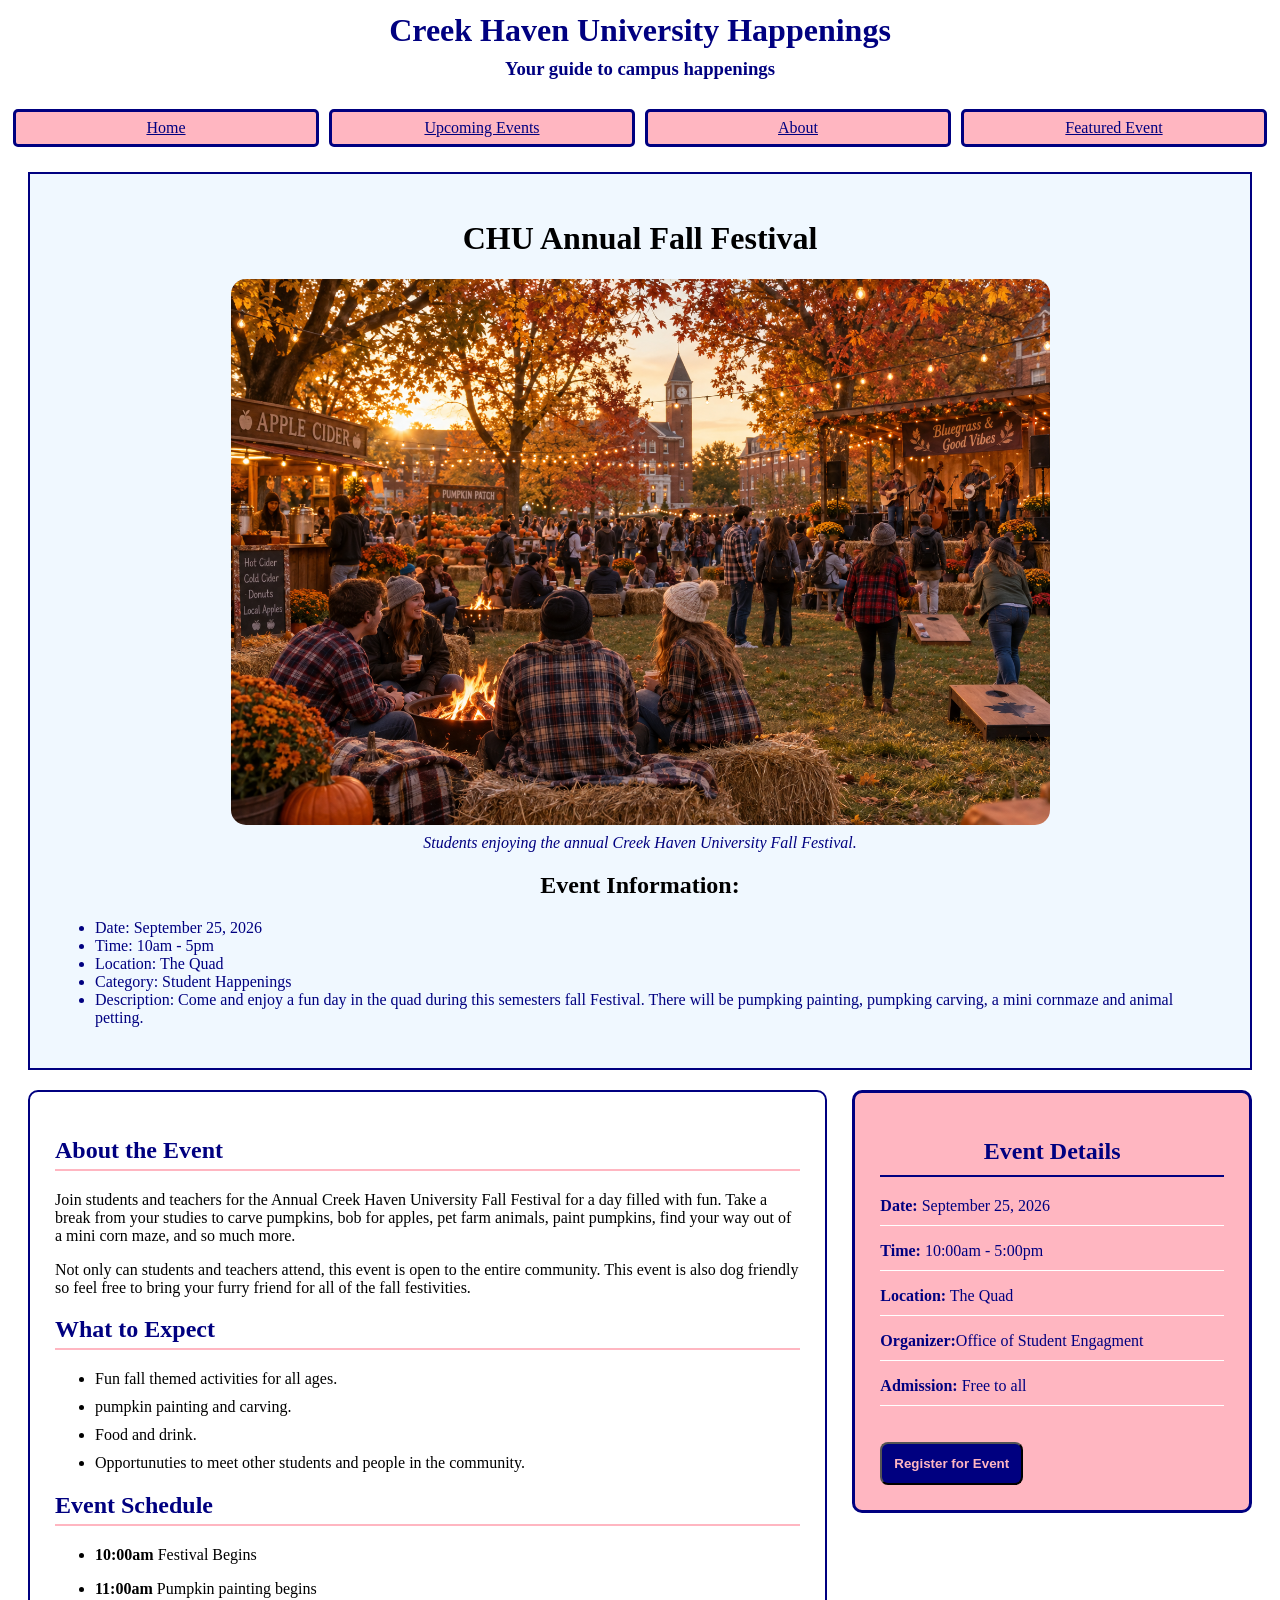
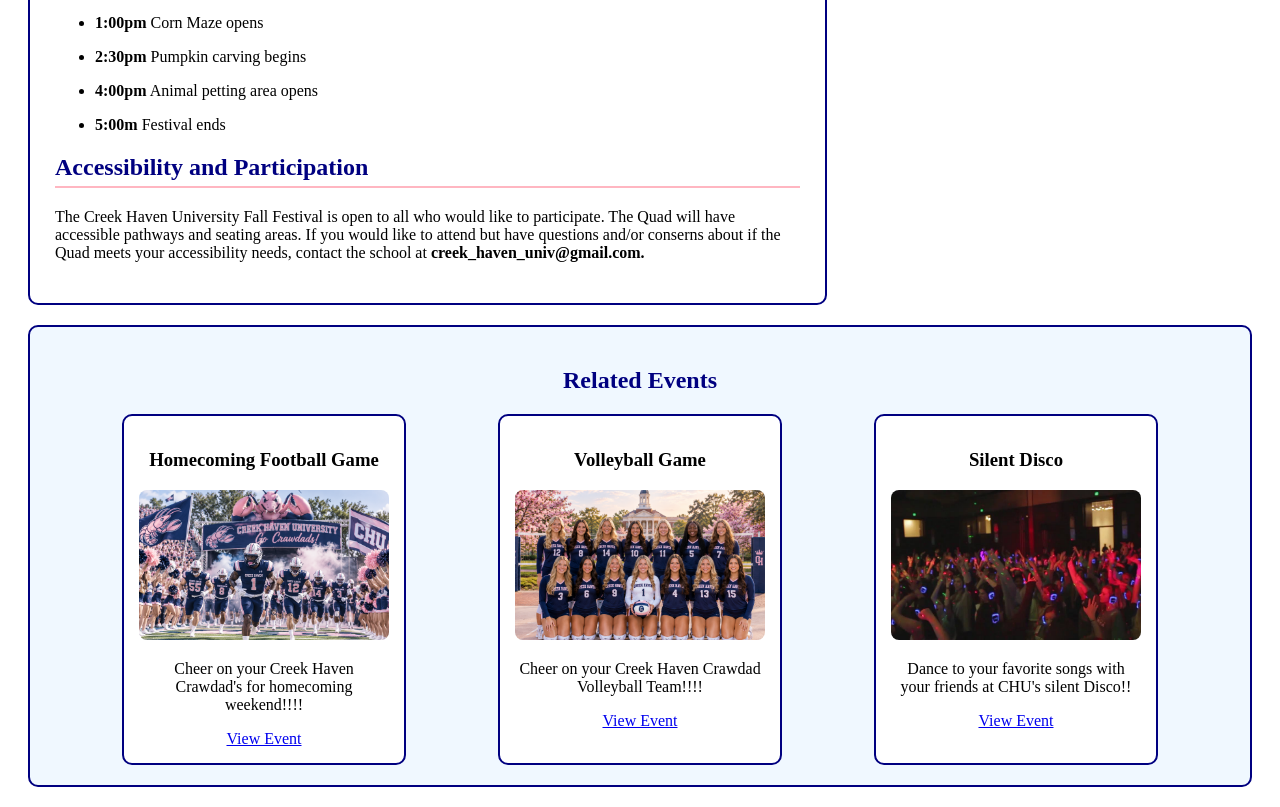
==== event.html @ eef46ddc "Finished the majority of event.html and the css that goes with it." ====
<!DOCTYPE html>
<html lang="en">

<head>
    <meta charset="UTF-8">
    <meta name="viewport" content="width=device-width, initial-scale=1.0">
    <title>Creek Haven University Happenings | Featured Event</title>
    <link rel="stylesheet" href="CSS/styles.css">
</head>

<body>
    <!--Header-->
    <header id="head-grid-container">
        <h1>Creek Haven University Happenings</h1>
         <!--<img id="pic" src="images/Creek-Haven-University logo.png" alt="Creek Haven University logo" width="400px"> -->
        <h3>Your guide to campus happenings </h3>

         <!--Navigation-->


        <nav>
            <a class="grid-item" href="index.html">Home</a>
            <a class="grid-item" href="#Assignment-2/upcoming-events">Upcoming Events</a>
            <a class="grid-item" href="#about-section">About</a>
            <a class="grid-item" href="event.html">Featured Event</a>
        </nav>


    </header>

    <!--Main-->
    <main>

        <!--Event Introduction-->
        <figure class="event-introduction">

            <h1> CHU Annual Fall Festival</h1>

            <img src="images/fall-festival-event.png" alt="Fall Festival">
            <figcaption>Students enjoying the annual Creek Haven University Fall Festival.</figcaption>

            <h2>Event Information:</h2>
            <ul>
                <li>Date: September 25, 2026</li>
                <li>Time: 10am - 5pm</li>
                <li>Location: The Quad</li>
                <li>Category: Student Happenings</li>
                <li>Description: Come and enjoy a fun day in the quad during this semesters fall Festival. There will be pumpking painting, pumpking carving, a mini cornmaze and animal petting.</li>
            </ul>

        </figure>

        <!--main content and sidebar -->
        <div id="event-layout">

            <div id="main-event">
                <h2>About the Event</h2>
                <!--Description-->
                <p>
                    Join students and teachers for the Annual Creek Haven University Fall Festival for a day filled with fun. 
                    Take a break from your studies to carve pumpkins, bob for apples, pet farm animals, paint pumpkins, find your way out of a mini corn maze,
                    and so much more. 
                </p>
                <p>
                    Not only can students and teachers attend, this event is open to the entire community. 
                    This event is also dog friendly so feel free to bring your furry friend for all of the fall festivities.
                </p>

                <!--attendee expectations-->
                <h2>What to Expect</h2>

                <ul>
                    <li>Fun fall themed activities for all ages.</li>
                    <li>pumpkin painting and carving.</li>
                    <li>Food and drink.</li>
                    <li>Opportunuties to meet other students and people in the community.</li>
                </ul>

                <!--schedule-->
                <h2>Event Schedule</h2>

                <ul>
                    <li>
                        <strong>10:00am</strong> Festival Begins
                    </li>
                </ul>

                <ul>
                    <li>
                        <strong>11:00am</strong> Pumpkin painting begins
                    </li>
                </ul>

                <ul>
                    <li>
                        <strong>1:00pm</strong> Corn Maze opens
                    </li>
                </ul>

                <ul>
                    <li>
                        <strong>2:30pm</strong> Pumpkin carving begins
                    </li>
                </ul>

                <ul>
                    <li>
                        <strong>4:00pm</strong> Animal petting area opens
                    </li>
                </ul>

                <ul>
                    <li>
                        <strong>5:00m</strong> Festival ends
                    </li>
                </ul>


                <!--Accessibility-->
                <h2>Accessibility and Participation</h2>

                <p>The Creek Haven University Fall Festival is open to all who would like to participate. 
                    The Quad will have accessible pathways and seating areas. If you would like to attend but have questions and/or conserns 
                    about if the Quad meets your accessibility needs, contact the school at <strong>creek_haven_univ@gmail.com.</strong>
                </p>

            </div>

            <!--sidebar-->
            <aside id="event-sidebar">

                <h2>Event Details</h2>

                <p><strong>Date:</strong> September 25, 2026</p>
                <p><strong>Time:</strong> 10:00am - 5:00pm</p>
                <p><strong>Location:</strong> The Quad</p>
                <p><strong>Organizer:</strong>Office of Student Engagment</p>
                <p><strong>Admission:</strong> Free to all</p>
                <button type="button">Register for Event</button>

            </aside>

        </div>


        <!--Related events-->
        <div id="related-section">
            <h2>Related Events</h2>

            <!--flexbox-->

            <div id="related-events">


                <article class="related-event-card">
                    <h3>Homecoming Football Game</h3>
                    <img src="images/homecoming-game.png" alt="CHU homecoming Football Game">
                    <p>Cheer on your Creek Haven Crawdad's for homecoming weekend!!!!</p>
                    <a href="index.html#upcoming-events">View Event</a>
                </article>

                <article class="related-event-card">
                    <h3>Volleyball Game</h3>
                    <img src="images/volleyball-team.png" alt="CHU Volleyball Team">
                    <p>Cheer on your Creek Haven Crawdad Volleyball Team!!!!</p>
                    <a href="index.html#upcoming-events">View Event</a>
                </article>

                <article class="related-event-card">
                    <h3>Silent Disco</h3>
                    <img src="images/silent-events-video-compressed.jpg" alt="Silent Disco">
                    <p>Dance to your favorite songs with your friends at CHU's silent Disco!!</p>
                    <a href="index.html#upcoming-events">View Event</a>
                </article>

            </div>

        </div>

    </main>

</body>

</html>
---- CSS/styles.css ----
#head-grid-container {
    display: grid;
    align-content: center;
    justify-content: space-evenly;
    grid-template-columns: 4fr;
    grid-template-rows: 2fr 2fr 2fr;
    h1{
        text-align: center;
        margin: 4px;
        color: navy ;
    }
    h3{
        text-align: center;
        color: navy;
        margin: 2px;

    }
}

.grid-item{
    border: 3px solid navy;
    margin: 5px;
    padding: 7px;
    gap: 2px;
    color: navy;
    background-color: lightpink;
    border-radius: 5px;
    grid-template-columns: 2fr;
}
nav{
    display:grid;
    grid-template-columns: 1fr 1fr 1fr 1fr;
    text-align: center;

}

section{
    border: 2px solid black;
    background-image: url(../images/longer-hero-background.png);
    background-size: cover;
    background-repeat: no-repeat;
    height: 500px;

    .flex-item{
        color:navy;
        text-align: center;
    }
    #pic1{
        border-radius: 50px;
        background-color: lightpink;
        padding: 5px;
        margin-left: 20px;
    }
    button{
        background-color: lightpink;
        font-style: italic;
        block-size: 30px;
        color: navy;
        display: block;
        margin-left: 73px;
    }
}
@media screen and (width >= 600px) {
    section{
      background-size: 1500px;
      background-position: center;
      background: border 4px ;
    }
  }

  #grid-container{
    display: grid;
    grid-template-columns: 3fr 2fr 3fr;
    grid-template-rows: 1fr 1fr;
    gap: 20px;
    justify-content: center;

    .events{
        text-align: center;
        background-color: aliceblue;
        border-radius: 10px;
    }

  }

  article{
    h1{
        color:navy;
        text-align: center;
    }
}

#About{
    background-color: aliceblue;
}

footer{
    background-color: aliceblue;

    #foot{
        display:grid;
        grid-template-columns: 1fr 1fr 1fr 1fr;
        gap: 5px;

        .foot-item{
            background-color: lightpink;
            border: 2px solid navy;
            padding: 10px;
            margin: 5px;
            text-align: center;
            border-radius: 5px;
        }
    }
}















.event-introduction{
    background-color: aliceblue;
    border: 2px solid navy;
    padding: 25px;
    margin: 20px;
    text-align: center;
}

.event-introduction h1 h2{
    color:navy;
    font-size: 35px;
}

.event-introduction figure{
    margin: 20px;
}

.event-introduction img{
    width: 70%;
    max-width: 700%;
    border-radius: 15px;
}

.event-introduction figcaption{
    color: navy;
    font-style: italic;
    margin-top: 5px;
}

.event-introduction ul{
    text-align: left;
    color: navy;
}

#event-layout{
    display: grid;
    grid-template-columns: 2fr 1fr;
    gap: 25px;
    margin: 20px;
}

#main-event{
    background-color: white;
    border: 2px solid navy;
    padding: 25px;
    border-radius: 10px;
}

#main-event h2{
    color: navy;
    border-bottom: 2px solid lightpink;
    padding-bottom: 5px;
}

#main-event li{
    margin-bottom: 10px;
}

#event-sidebar{
    background-color: lightpink;
    border: 3px solid navy;
    padding: 25px;
    border-radius: 10px;
    height: fit-content;
}

#event-sidebar h2{
    color:navy;
    text-align: center;
    border-bottom: 2px solid navy;
    padding-bottom: 10px;
}

#event-sidebar p{
    color:navy;
    padding-bottom: 10px;
    border-bottom: 1px solid white;
}

#event-sidebar button{
    background-color: navy;
    color:lightpink;
    text-align: center;
    padding:12px;
    margin-top: 20px;
    border-radius: 8px;
    font-weight: bold;
}

#related-section{
    margin: 20px;
    padding: 20px;
    background-color: aliceblue;
    border: 2px solid navy;
    border-radius: 10px;
}

#related-section h2{
    color:navy;
    text-align: center;
}

#related-events{
    display:flex;
    justify-content: space-evenly;
    align-items: stretch;
    gap: 20px;
    flex-wrap: wrap;
}


.related-event-card{
    background-color: white;
    border: 2px solid navy;
    border-radius: 10px;
    padding: 15px;
    width: 250px;
    text-align: center;
}

.related-event-card img{
    width: 100%;
    height:150px;
    object-fit: cover;
    border-radius: 8px;
}
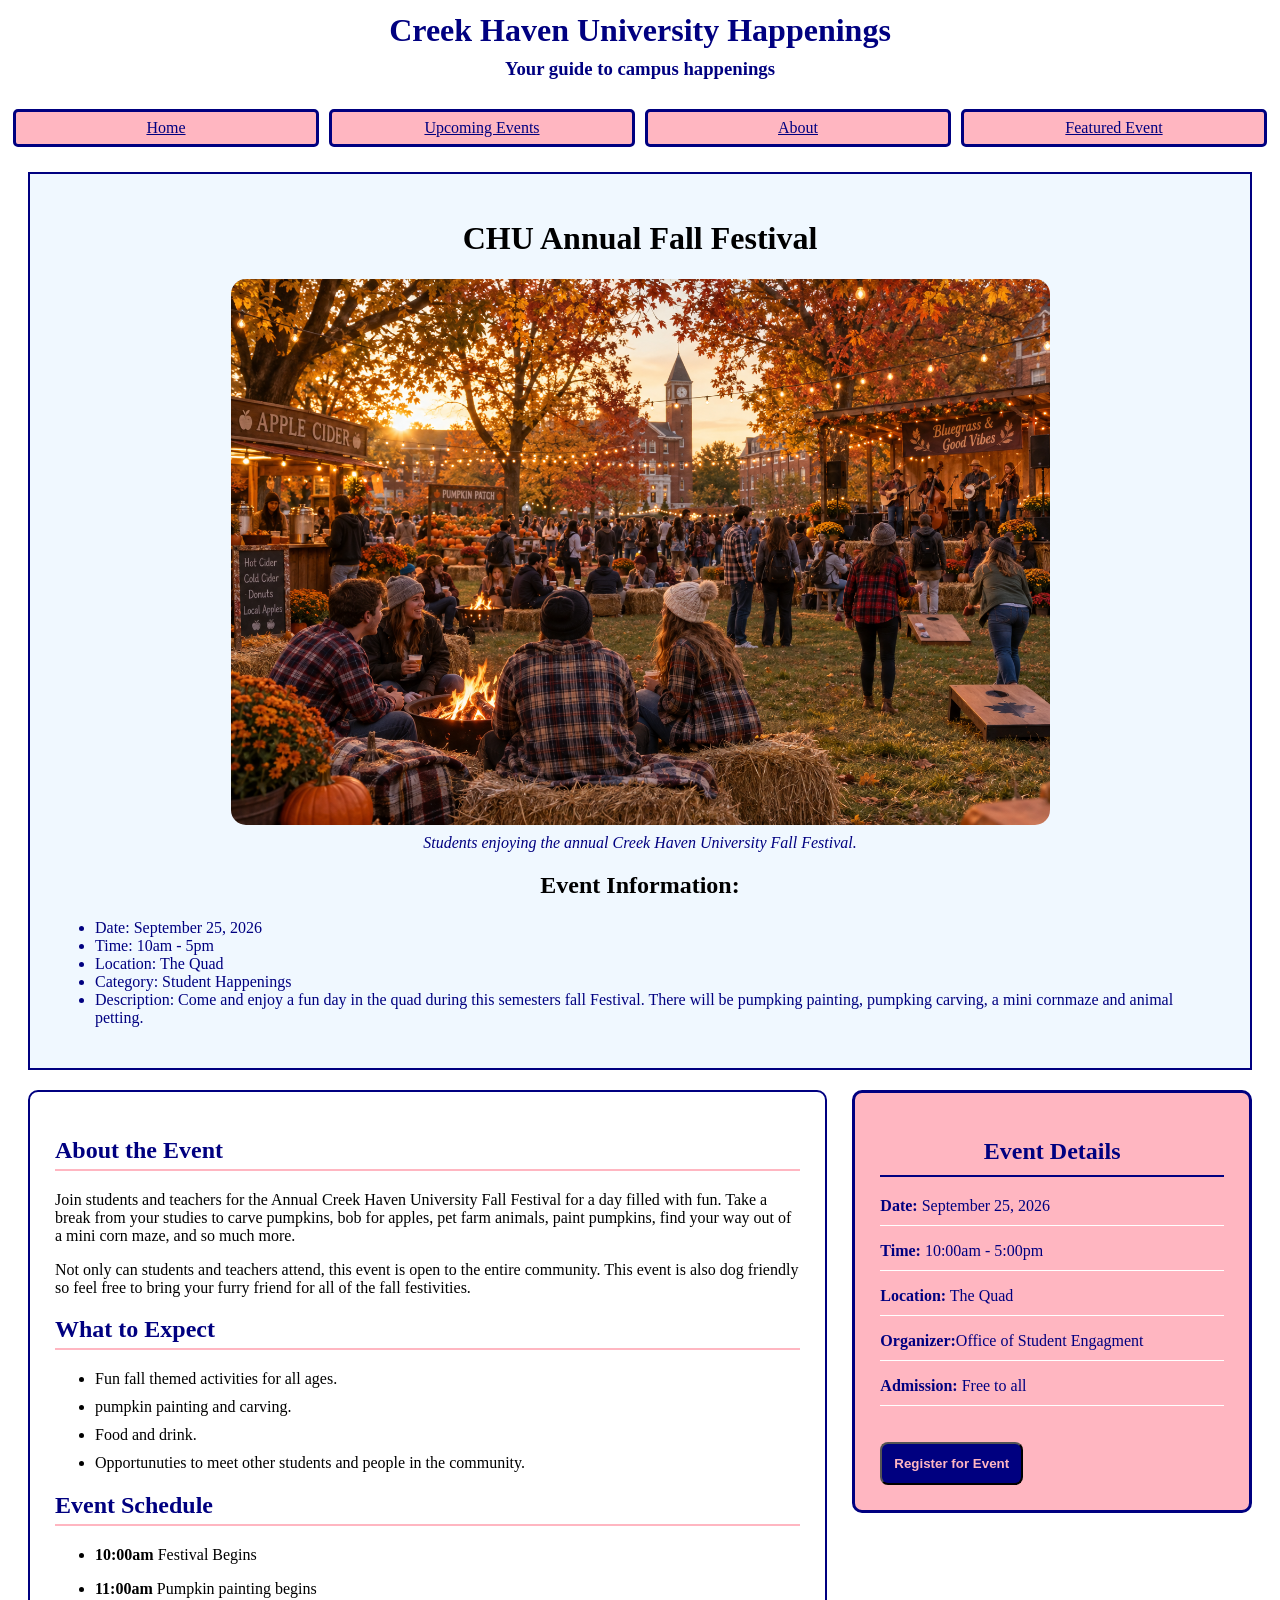
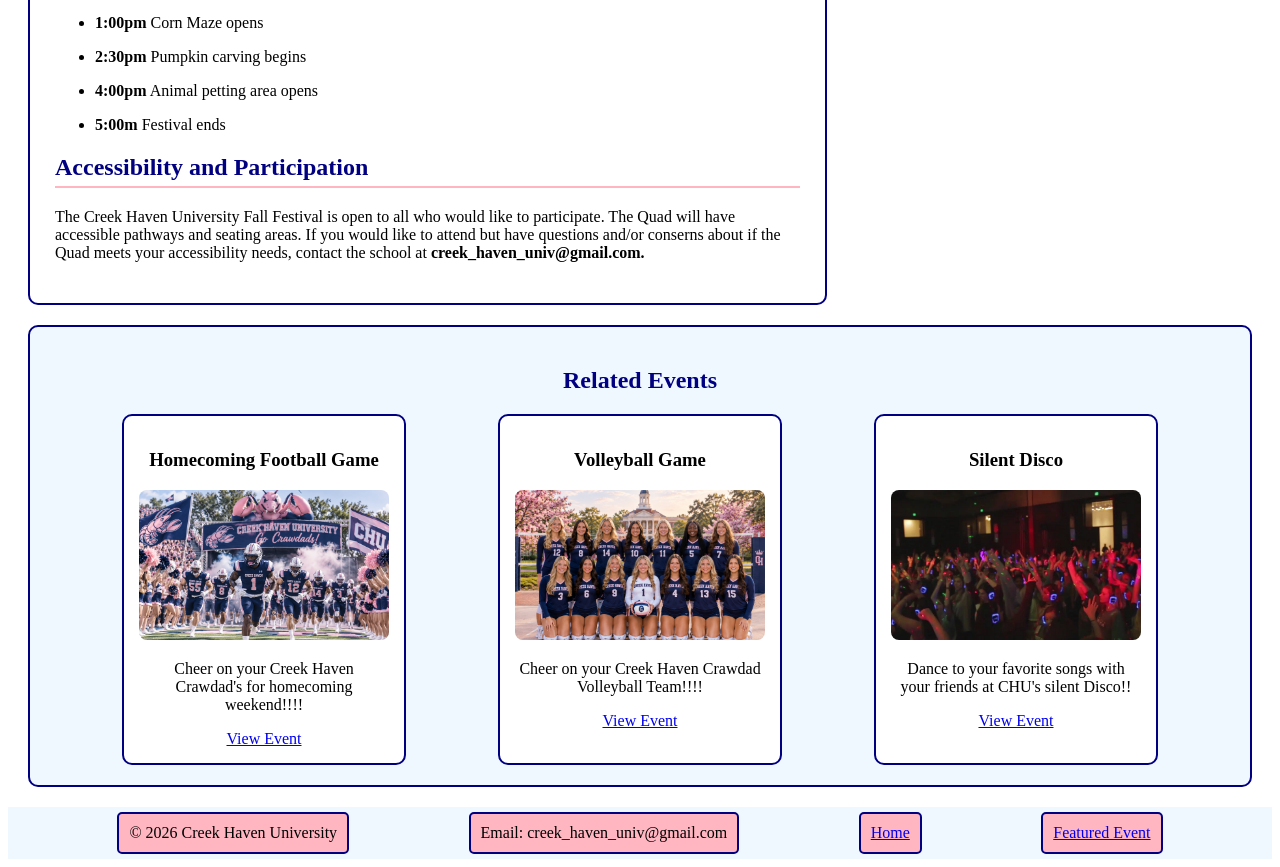
==== commit 07a7590a: "Completed the README.md file." ====
--- a/event.html
+++ b/event.html
@@ -20,8 +20,8 @@
 
         <nav>
             <a class="grid-item" href="index.html">Home</a>
-            <a class="grid-item" href="#Assignment-2/upcoming-events">Upcoming Events</a>
-            <a class="grid-item" href="#about-section">About</a>
+            <a class="grid-item" href="index.html#upcoming-events">Upcoming Events</a>
+            <a class="grid-item" href="index.html#about-section">About</a>
             <a class="grid-item" href="event.html">Featured Event</a>
         </nav>
 
@@ -179,6 +179,15 @@
 
     </main>
 
+     <footer>
+        <div id="foot">
+        <p class="foot-item">&copy; 2026 Creek Haven University</p>
+        <p class="foot-item">Email: creek_haven_univ@gmail.com</p>
+        <p class="foot-item"><a href="index.html">Home</a></p>
+        <p class="foot-item"><a href="event.html">Featured Event</a></p>
+        </div>
+    </footer>
+
 </body>
 
 </html>
--- a/CSS/styles.css
+++ b/CSS/styles.css
@@ -1,21 +1,24 @@
 
+/*index.html*/
 #head-grid-container {
     display: grid;
     align-content: center;
     justify-content: space-evenly;
     grid-template-columns: 4fr;
     grid-template-rows: 2fr 2fr 2fr;
-    h1{
-        text-align: center;
-        margin: 4px;
-        color: navy ;
-    }
-    h3{
-        text-align: center;
-        color: navy;
-        margin: 2px;
-
-    }
+}
+
+#head-grid-container h1{
+    text-align: center;
+    margin: 4px;
+    color: navy ;
+}
+
+#head-grid-container h3{
+    text-align: center;
+    color: navy;
+    margin: 2px;
+
 }
 
 .grid-item{
@@ -28,6 +31,7 @@
     border-radius: 5px;
     grid-template-columns: 2fr;
 }
+
 nav{
     display:grid;
     grid-template-columns: 1fr 1fr 1fr 1fr;
@@ -41,55 +45,61 @@
     background-size: cover;
     background-repeat: no-repeat;
     height: 500px;
-
-    .flex-item{
-        color:navy;
-        text-align: center;
-    }
-    #pic1{
-        border-radius: 50px;
-        background-color: lightpink;
-        padding: 5px;
-        margin-left: 20px;
-    }
-    button{
-        background-color: lightpink;
-        font-style: italic;
-        block-size: 30px;
-        color: navy;
-        display: block;
-        margin-left: 73px;
-    }
-}
+}
+
+section .flex-item{
+    color:navy;
+    text-align: center;
+}
+
+
+section #pic1{
+    border-radius: 50px;
+    background-color: lightpink;
+    padding: 5px;
+    margin-left: 20px;
+}
+
+
+section button{
+    background-color: lightpink;
+    font-style: italic;
+    block-size: 30px;
+    color: navy;
+    display: block;
+    margin-left: 73px;
+}
+
+
 @media screen and (width >= 600px) {
     section{
-      background-size: 1500px;
-      background-position: center;
-      background: border 4px ;
+    background-size: 1500px;
+    background-position: center;
+    background: border 4px ;
     }
-  }
-
-  #grid-container{
+}
+
+#grid-container{
     display: grid;
     grid-template-columns: 3fr 2fr 3fr;
     grid-template-rows: 1fr 1fr;
     gap: 20px;
     justify-content: center;
-
-    .events{
-        text-align: center;
-        background-color: aliceblue;
-        border-radius: 10px;
-    }
-
-  }
-
-  article{
-    h1{
-        color:navy;
-        text-align: center;
-    }
-}
+}
+
+#grid-container .events{
+    text-align: center;
+    background-color: aliceblue;
+    border-radius: 10px;
+}
+
+
+
+article h1{
+    color:navy;
+    text-align: center;
+}
+
 
 #About{
     background-color: aliceblue;
@@ -97,36 +107,28 @@
 
 footer{
     background-color: aliceblue;
-
-    #foot{
-        display:grid;
-        grid-template-columns: 1fr 1fr 1fr 1fr;
-        gap: 5px;
-
-        .foot-item{
-            background-color: lightpink;
-            border: 2px solid navy;
-            padding: 10px;
-            margin: 5px;
-            text-align: center;
-            border-radius: 5px;
-        }
-    }
-}
-
-
-
-
-
-
-
-
-
-
-
-
-
-
+}
+
+footer #foot{
+    display:flex;
+    justify-content: space-evenly;
+    gap: 5px;
+    flex-wrap: nowrap;
+}
+
+footer .foot-item{
+    background-color: lightpink;
+    border: 2px solid navy;
+    padding: 10px;
+    margin: 5px;
+    text-align: center;
+    border-radius: 5px;
+}
+
+
+
+
+/*event.html*/
 
 .event-introduction{
     background-color: aliceblue;
@@ -253,4 +255,12 @@
     height:150px;
     object-fit: cover;
     border-radius: 8px;
+}
+
+
+@media screen and (max-width: 900px) {
+    #event-layout{
+        grid-template-columns: 1fr;
+    }
+    
 }
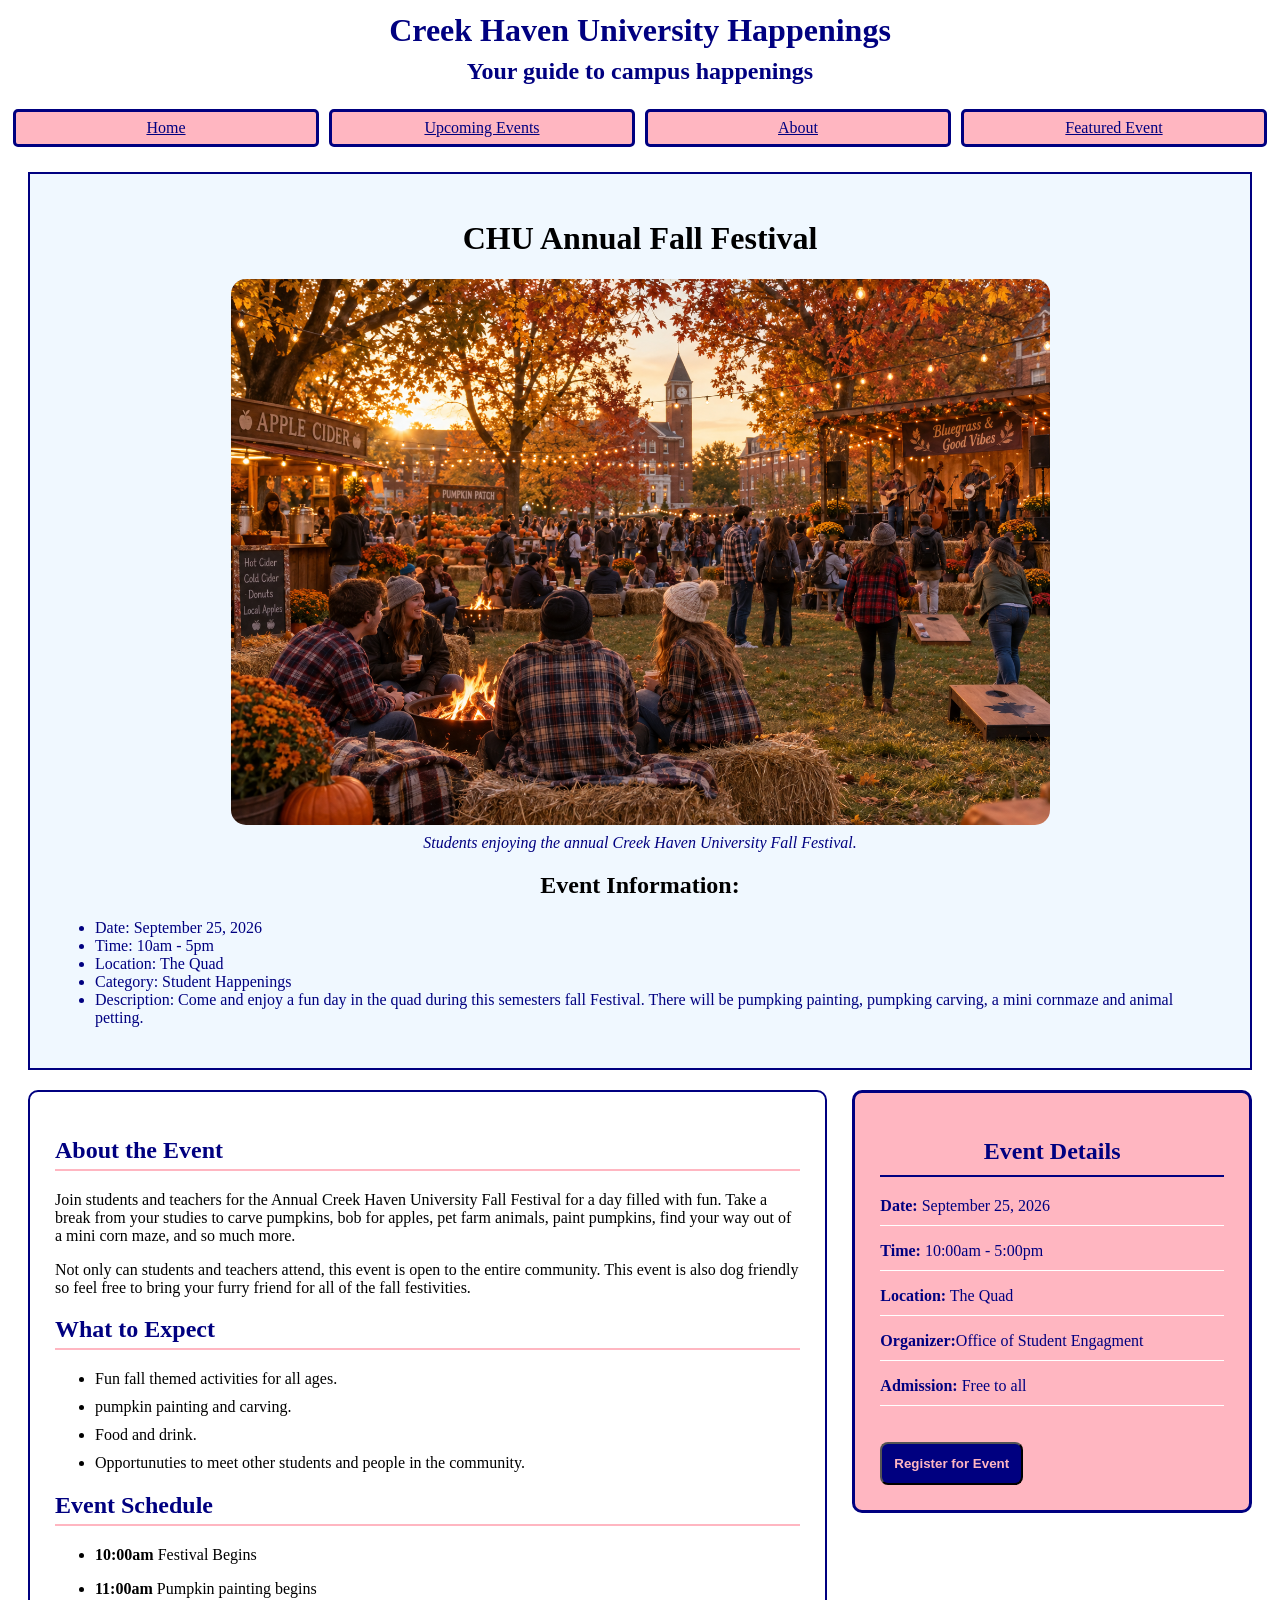
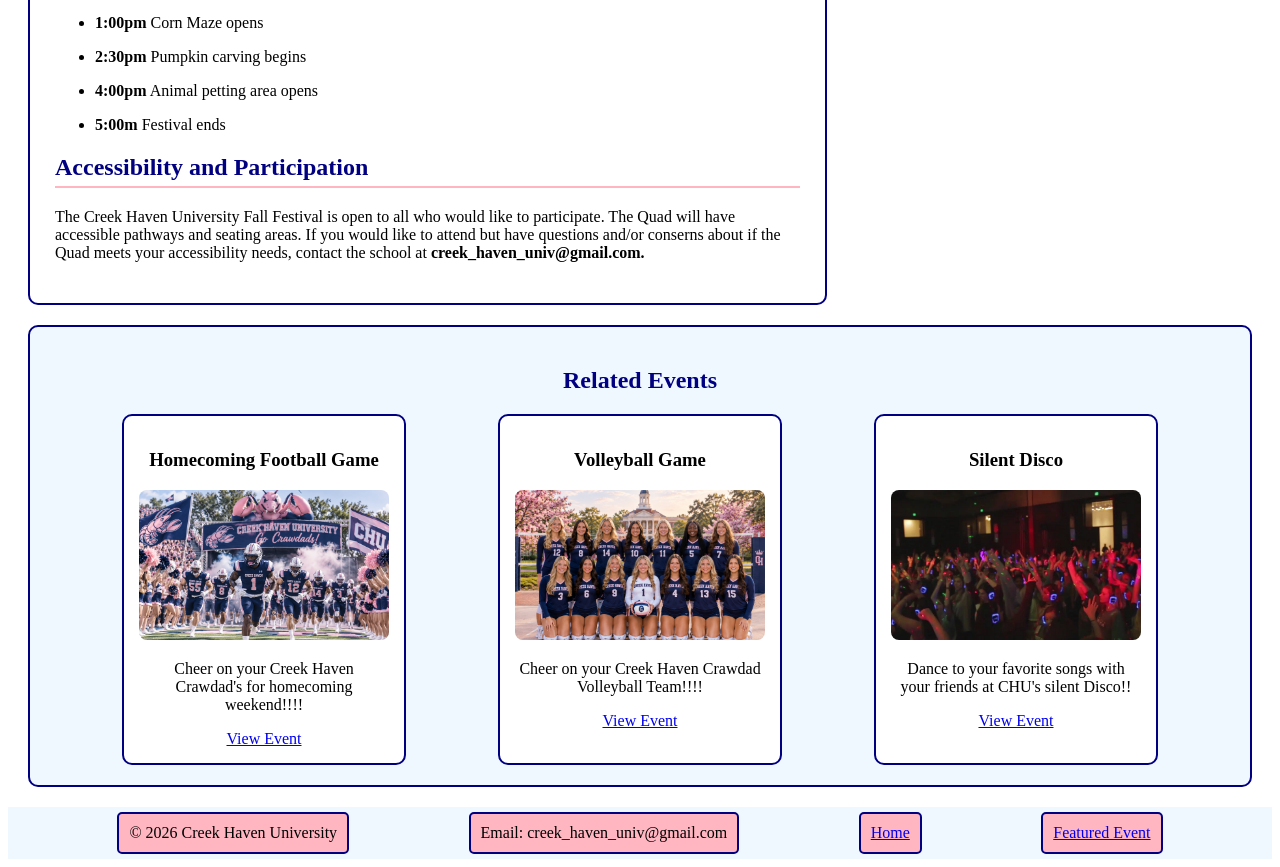
==== commit c281622d: "Fixed HTML in indx and events." ====
--- a/event.html
+++ b/event.html
@@ -6,6 +6,7 @@
     <meta name="viewport" content="width=device-width, initial-scale=1.0">
     <title>Creek Haven University Happenings | Featured Event</title>
     <link rel="stylesheet" href="CSS/styles.css">
+    <link rel="icon" href="images/favicon.png">
 </head>
 
 <body>
@@ -13,7 +14,7 @@
     <header id="head-grid-container">
         <h1>Creek Haven University Happenings</h1>
          <!--<img id="pic" src="images/Creek-Haven-University logo.png" alt="Creek Haven University logo" width="400px"> -->
-        <h3>Your guide to campus happenings </h3>
+        <h2>Your guide to campus happenings </h2>
 
          <!--Navigation-->
 
@@ -32,7 +33,7 @@
     <main>
 
         <!--Event Introduction-->
-        <figure class="event-introduction">
+        <div class="event-introduction">
 
             <h1> CHU Annual Fall Festival</h1>
 
@@ -48,7 +49,7 @@
                 <li>Description: Come and enjoy a fun day in the quad during this semesters fall Festival. There will be pumpking painting, pumpking carving, a mini cornmaze and animal petting.</li>
             </ul>
 
-        </figure>
+        </div>
 
         <!--main content and sidebar -->
         <div id="event-layout">
--- a/CSS/styles.css
+++ b/CSS/styles.css
@@ -14,7 +14,7 @@
     color: navy ;
 }
 
-#head-grid-container h3{
+#head-grid-container h2{
     text-align: center;
     color: navy;
     margin: 2px;
